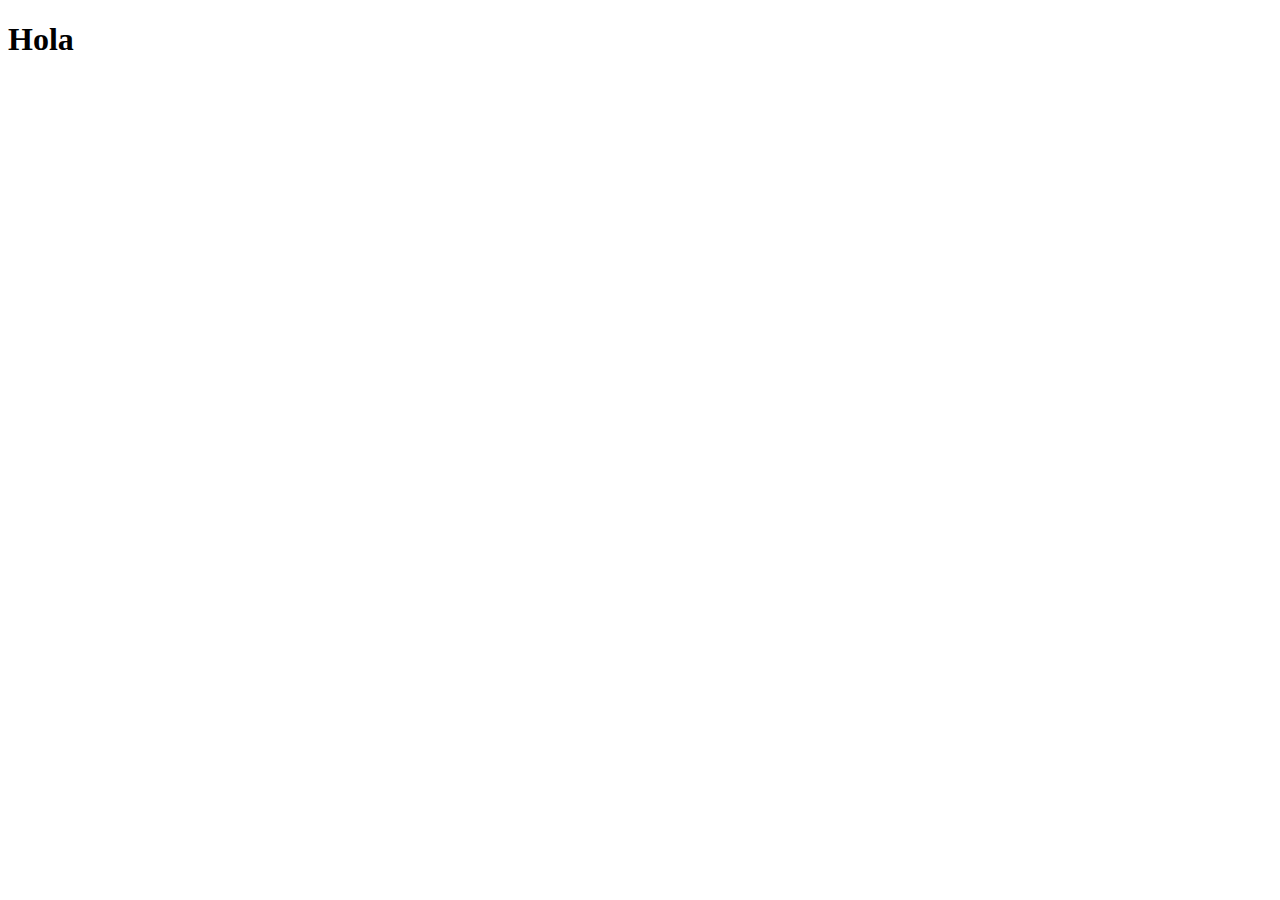
==== index.html @ 45579787 "Create index.html" ====
<!DOCTYPE html>
<html lang="es">
<head>
	<meta charset="UTF-8">
	<meta name="viewport" content="width=device-width, initial-scale=1.0">
	<title>ProtecoKFC</title>
</head>
<body>
	<h1>Hola</h1>
</body>
</html>
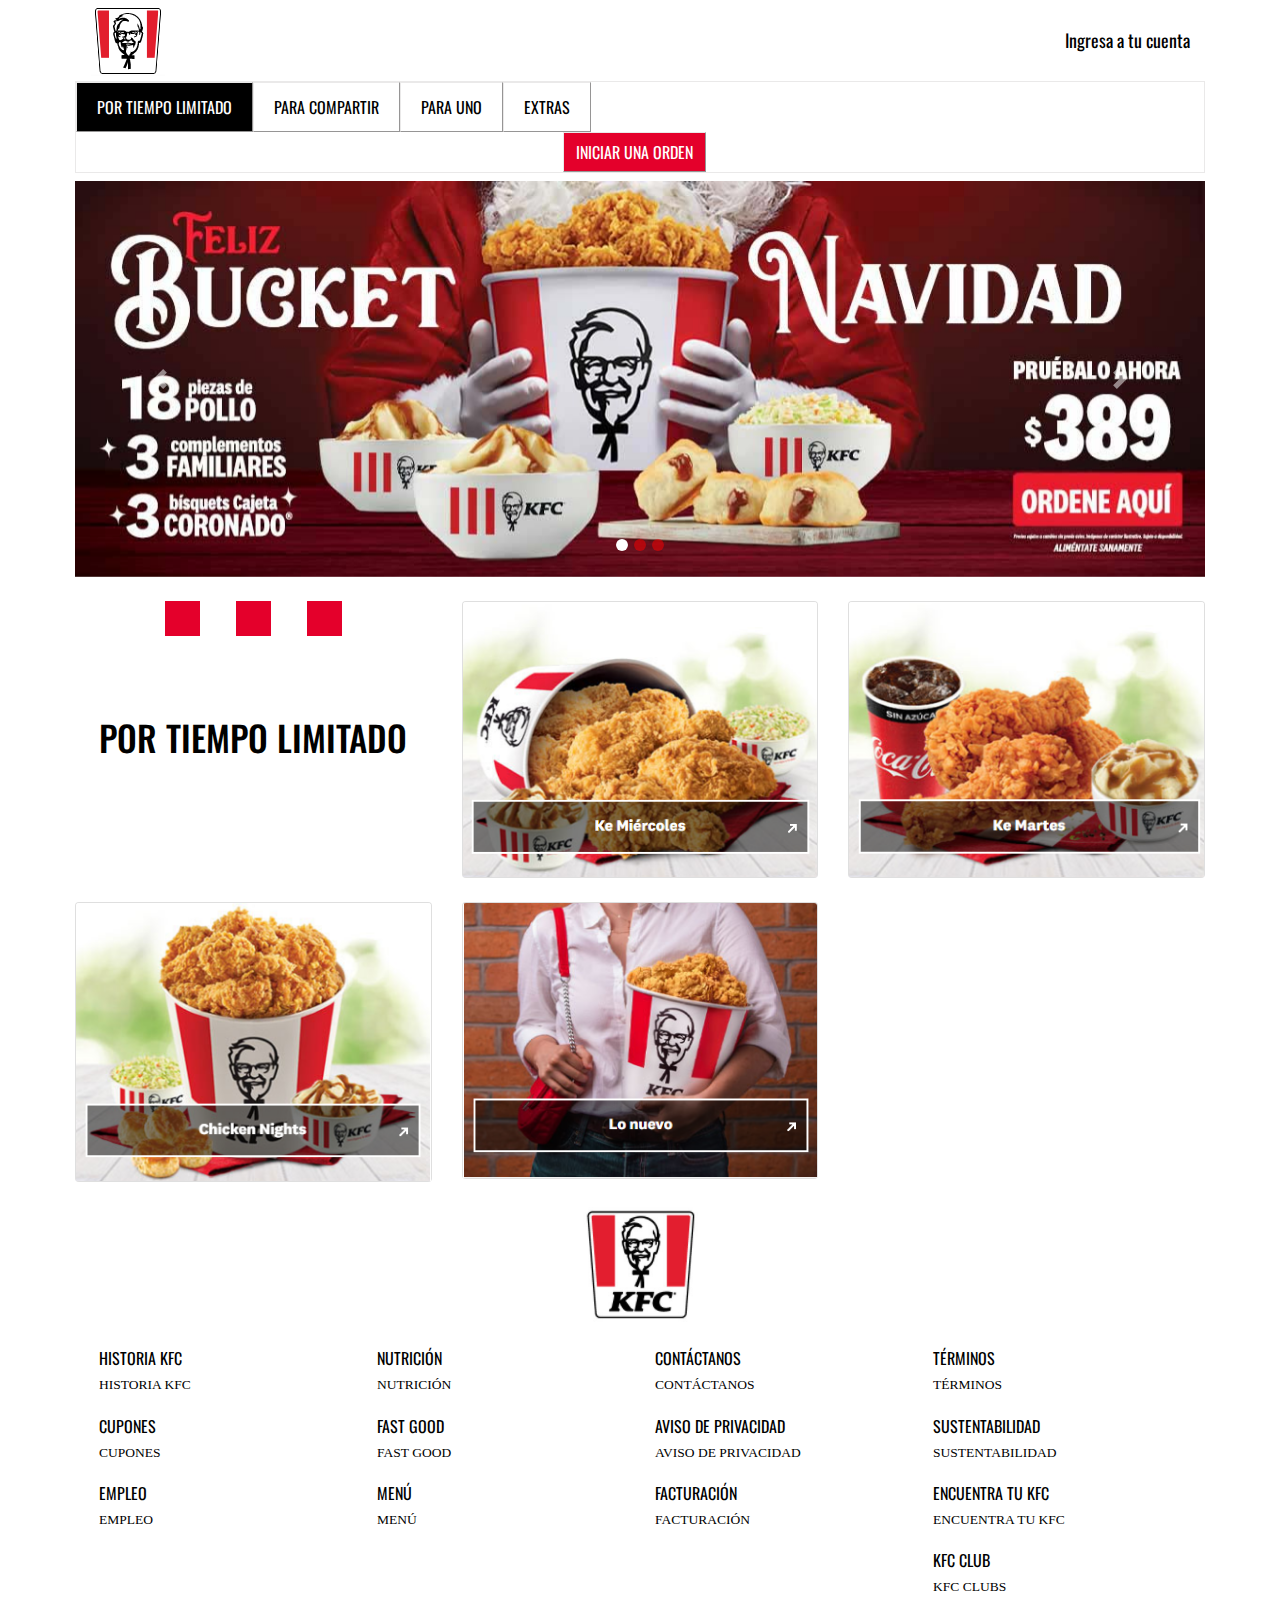
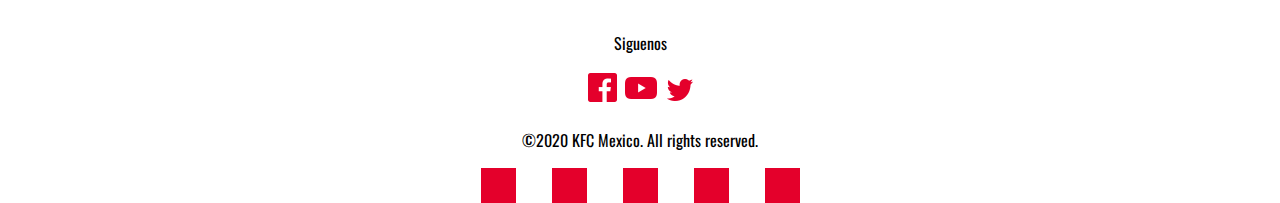
==== commit 48384098: "inicio" ====
--- a/index.html
+++ b/index.html
@@ -2,10 +2,229 @@
 <html lang="es">
 <head>
 	<meta charset="UTF-8">
-	<meta name="viewport" content="width=device-width, initial-scale=1.0">
-	<title>ProtecoKFC</title>
+	<meta name="viewport" content="width=device-width, initial-scale=1, shrink-to-fit=no">
+	<link rel="shortcut icon" href="img/kfc-i.jpg">
+	<title>¡Sabores KFC por tiempo limitado!</title>
+	<link rel="stylesheet" href="css/bootstrap.min.css">
+	<link rel="stylesheet" href="css/styles.css">
+	<link rel="stylesheet" href="css/mediaqueries.css">
+	<!-- fonts -->
+	<link rel="preconnect" href="https://fonts.gstatic.com">
+	<link href="https://fonts.googleapis.com/css2?family=Oswald:wght@500&display=swap" rel="stylesheet">
+	<!-- icons -->
+	<link href="https://fonts.googleapis.com/icon?family=Material+Icons" rel="stylesheet">
+
 </head>
-<body>
-	<h1>Hola</h1>
+<body class="body-index">
+	<header>
+		<nav class="navbar navbar-white bg-white p-0">
+		  <a class="navbar-brand" href="index.html">
+		  	<img class="logo" src="img/kfc-logo.png" alt="KFC Logo">
+		  </a>
+		  <a class="cuenta" href="formulario.html">
+		  	Ingresa a tu cuenta
+		  </a>
+		</nav>
+		<!-- Navbar 2 -->
+		<div class="navbar2-index">
+			<nav class="navbar navbar-light bg-white pl-0 pt-0 pb-0">
+			  <form class="container-fluid justify-content-start p-0">
+			  	<a href="index.html">
+			  		<button class="act" type="button">POR TIEMPO LIMITADO</button>
+			  	</a>
+			    <a href="https://kfc.com.mx/menu/para-compartir">
+			    	<button type="button">PARA COMPARTIR</button>
+			    </a>
+			    <a href="https://kfc.com.mx/menu/para-uno">
+			    	<button type="button">PARA UNO</button>
+			    </a>
+			    <a href="https://kfc.com.mx/menu/extras">
+			    	<button type="button">EXTRAS</button>
+			    </a>
+			    <a class="orden" href="orden.html">
+			    	<button type="button" class="btn-orden">INICIAR UNA ORDEN</button>
+			    </a>
+			  </form>
+			</nav>
+		</div>
+	</header>
+	<main>
+		<div id="carouselExampleInterval" class="carousel slide" data-ride="carousel">
+		  <div class="carousel-inner">
+		  	<ol class="carousel-indicators">
+		  	    <li data-bs-target="#carouselExampleCaptions" data-bs-slide-to="0" class="active"></li>
+		  	    <li data-bs-target="#carouselExampleCaptions" data-bs-slide-to="1"></li>
+		  	    <li data-bs-target="#carouselExampleCaptions" data-bs-slide-to="img/MegaBoxNavidad.jpg"></li>
+		  	</ol>
+		    <div class="carousel-item active" data-interval="3000">
+		    	<a href="https://kfc.com.mx/menu/por-tiempo-limitado/lo-nuevo/pqt-18-piezas-coronado/builder">
+		    		<img src="img/BucketNavidad.jpg" class="d-block w-100" alt="BucketNavidad">
+		    	</a>
+		    </div>
+		    <div class="carousel-item" data-interval="3000">
+		    	<a href="https://kfc.com.mx/menu/por-tiempo-limitado/lo-nuevo/pqt-18-coronado-pet/builder">
+		    		<img src="img/BucketNavidad.jpg" class="d-block w-100" alt="BucketNavidad">
+		    	</a>
+		    </div>
+		    <div class="carousel-item" data-interval="3000">
+		    	<a href="https://kfc.com.mx/menu/por-tiempo-limitado/lo-nuevo/megabox-navidad-pollo/builder">
+		    		<img src="img/MegaBoxNavidad.jpg" class="d-block w-100" alt="MegaBoxNavidad">
+		    	</a>
+		    </div>
+		  </div>
+		  <a class="carousel-control-prev" href="#carouselExampleInterval" role="button" data-slide="prev">
+		    <span class="carousel-control-prev-icon" aria-hidden="true"></span>
+		    <span class="sr-only">Previous</span>
+		  </a>
+		  <a class="carousel-control-next" href="#carouselExampleInterval" role="button" data-slide="next">
+		    <span class="carousel-control-next-icon" aria-hidden="true"></span>
+		    <span class="sr-only">Next</span>
+		  </a>
+		</div>
+		<div class="row row-cols-1 row-cols-md-2 row-cols-lg-3 mt-4">
+		  <div class="col-tmp">
+		    <div class="cajitas">
+		    	<div class="cajita-roja"></div>
+		    	<div class="cajita-roja"></div>
+		    	<div class="cajita-roja"></div>
+		    </div>
+		    <h1 class="tiempo">POR TIEMPO LIMITADO</h1>
+		  </div>
+		  <div class="col mb-4">
+		    <div class="card">
+		      <img src="img/ke-miercoles.png" class="card-img-top" alt="...">
+		    </div>
+		  </div>
+		  <div class="col mb-4">
+		    <div class="card">
+		      <img src="img/k-martes2.png" class="card-img-top" alt="...">
+		    </div>
+		  </div>
+		  <div class="col mb-4">
+		    <div class="card">
+		      <img src="img/chicken-nights.png" class="card-img-top" alt="...">
+		    </div>
+		  </div>
+		  <div class="col mb-4">
+		    <div class="card">
+		      <img src="img/lo-nuevo.png" class="card-img-top" alt="...">
+		    </div>
+		  </div>
+		</div>
+	</main>
+	<footer class="bg-white text-center text-lg-start">
+		<div>
+			<img src="img/kfc-footer.png" alt="kfc-pie-pagina">
+		</div>
+	  <!-- Grid container -->
+	  <div class="container p-4">
+	    <!--Grid row-->
+	    <div class="row">
+	      <!--Grid column-->
+	      <div class="col-lg-3 col-md-6 mb-4 mb-md-0">
+	        <ul class="list-unstyled mb-0">
+	          <li>
+	          	<p>HISTORIA KFC</p>
+	            <a href="https://kfc.com.mx/Historia-KFC">HISTORIA KFC</a>
+	          </li>
+	          <li>
+	          	<p>CUPONES</p>
+	            <a href="https://kfc.com.mx/Cupones">CUPONES</a>
+	          </li>
+	          <li>
+	          	<p>EMPLEO</p>
+	            <a href="https://kfc.com.mx/Empleo">EMPLEO</a>
+	          </li>
+	        </ul>
+	      </div>
+	      <!--Grid column-->
+
+	      <!--Grid column-->
+	      <div class="col-lg-3 col-md-6 mb-4 mb-md-0">
+	        <ul class="list-unstyled">
+	          <li>
+	          	<p>NUTRICIÓN</p>
+	            <a href="https://kfc.com.mx/Nutricion">NUTRICIÓN</a>
+	          </li>
+	          <li>
+	          	<p>FAST GOOD</p>
+	            <a href="https://kfc.com.mx/Fast-Good">FAST GOOD</a>
+	          </li>
+	          <li>
+	          	<p>MENÚ</p>
+	            <a href="https://kfc.com.mx/Menu-kfc">MENÚ</a>
+	          </li>
+	        </ul>
+	      </div>
+	      <!--Grid column-->
+
+	      <!--Grid column-->
+	      <div class="col-lg-3 col-md-6 mb-4 mb-md-0">
+	        <ul class="list-unstyled mb-0">
+	          <li>
+	          	<p>CONTÁCTANOS</p>
+	            <a href="https://kfc.com.mx/contact-us">CONTÁCTANOS</a>
+	          </li>
+	          <li>
+	          	<p>AVISO DE PRIVACIDAD</p>
+	            <a href="https://kfc.com.mx/Aviso-de-privacidad">AVISO DE PRIVACIDAD</a>
+	          </li>
+	          <li>
+	          	<p>FACTURACIÓN</p>
+	            <a href="https://kfc.com.mx/Facturacion">FACTURACIÓN</a>
+	          </li>
+	        </ul>
+	      </div>
+	      <!--Grid column-->
+
+	      <!--Grid column-->
+	      <div class="col-lg-3 col-md-6 mb-4 mb-md-0">
+	        <ul class="list-unstyled">
+	          <li>
+	          	<p>TÉRMINOS</p>
+	            <a href="https://kfc.com.mx/Terminos-and-condiciones">TÉRMINOS</a>
+	          </li>
+	          <li>
+	          	<p>SUSTENTABILIDAD</p>
+	            <a href="https://kfc.com.mx/Sustentabilidad">SUSTENTABILIDAD</a>
+	          </li>
+	          <li>
+	          	<p>ENCUENTRA TU KFC</p>
+	            <a href="https://kfc.com.mx/find-a-kfc">ENCUENTRA TU KFC</a>
+	          </li>
+	          <li>
+	          	<p>KFC CLUB</p>
+	            <a href="https://kfc.com.mx/Plan-de-lealtad">KFC CLUBS</a>
+	          </li>
+	        </ul>
+	      </div>
+	    </div>
+	    <p>Siguenos</p>
+	    <a href="https://www.facebook.com/KFCMexico">
+	    	<img src="img/fb-icon.png" alt="">
+	    </a>
+	    <a href="https://www.youtube.com/user/MexicoKFC">
+	    	<img src="img/yt-icon.png" alt="">
+	    </a>
+	    <a href="https://twitter.com/KFC_MEXICO">
+	    	<img src="img/tw-icon.png" alt="">
+	    </a>
+	  </div>
+	  <div class="text-center p-0">
+	    <p>©2020 KFC Mexico. All rights reserved.</p>
+	  </div>
+	  <div class="cajitas">
+	  	<div class="cajita-roja"></div>
+	  	<div class="cajita-roja"></div>
+	  	<div class="cajita-roja"></div>
+	  	<div class="cajita-roja"></div>
+	  	<div class="cajita-roja"></div>
+	  </div>
+
+	  
+	</footer>
 </body>
-</html>
+<script src="js/jquery.js"></script>
+<script src="js/bootstrap.min.js"></script>
+<script src="js/app.js"></script>
+</html>--- a/css/styles.css
+++ b/css/styles.css
@@ -0,0 +1,205 @@
+*{
+	padding: 0px;
+	padding-left: 0px;
+	margin: 0;
+	box-sizing: border-box;
+	font-family: 'Oswald', sans-serif;
+	color: black;
+}
+
+.body-index{
+	padding-left: 75px;
+	padding-right: 75px;
+}
+
+.logo{
+	padding-left: 16px;
+}
+
+a{
+	color: black;
+}
+
+a:hover{ 
+	color: #E4002B; 
+	text-decoration: none;
+}
+
+button:hover{ 
+	color: #E4002B;
+}
+
+.act:hover{ 
+	color: white;
+}
+
+.btn-orden:hover{
+	color: white;
+}
+
+h1{
+	margin-top: 25px;
+	text-align: center;
+	font-size: 25px;
+}
+
+button{
+	margin-left: 0px;
+	border-width: 0.1px;
+	border-radius: 0px; 
+	background-color: white;
+	padding: 10px 20px;
+	border-color: #EAE9E9;
+	height: 50px;
+
+}
+
+.orden{
+	padding-left: 487px;
+}
+
+.btn-orden{
+	height: 40px;
+	background-color: #E4002B;
+	color: white;
+	text-align: center;
+	padding: 5px 12px; 
+}
+
+.navbar2-index{
+	box-sizing: border-box;
+	margin-left: 0px;
+	margin-bottom: 8px;
+	padding-top: 0px;
+	border: solid #EAE9E9;
+	border-width: 0.4px;
+}
+
+.act{
+	background-color: black;
+	color: white;
+}
+
+.cuenta{
+	padding-right: 15px;
+	font-size: 18px;
+}
+
+.carousel-indicators li{
+	background-color: red;
+	width: 12px;
+	height: 12px;
+	border-radius: 100%;
+}
+
+.carousel-indicators .active{
+	background-color: white;
+}
+
+.tiempo{
+	padding-top: 55px;
+	font-size: 35px;
+}
+
+
+.bg-dark{
+	background-color: #000 !important;
+}
+
+
+.navbar-nav .active a{
+	color:red !important;
+}
+
+
+.containerF{
+	box-shadow: 0px 5px 8px 1px #D2D2D2;
+	margin-left: 75px;
+	padding-left: 16px;
+	width: 1199px;
+	height: 79px; 
+}
+
+.containerF.cuenta{
+	padding-left: 100px; 
+}
+
+.registro{
+	width: 440px;/*Dimensiones*/
+	background: white;
+	margin: auto;
+	margin-top: 25px;
+	color: white;
+	text-align: center;
+}
+
+.registro p{
+	text-align: right;
+}
+
+#o{
+	text-align: center;
+}
+
+.list-unstyled li{
+	text-align: left;
+	padding-bottom: 18px;
+}
+
+.list-unstyled a{
+	font-size: 13.5px;
+	font-family: 'Noto Serif', serif;
+}
+
+.list-unstyled p{
+	padding: 0px;
+	margin: 0px;
+}
+
+input{
+	width: 440px;
+	height: 60px;
+	border-radius: 4px;
+	margin-bottom: 5px;
+	background: #F8F8F8;
+	font-size: 15px;
+	color: black;
+	font-family: 'Noto Serif', serif;
+	font-weight: bold;
+}
+
+input[type = "submit"]{
+	font-weight: normal;
+	border:none;
+	border-radius: 4px;
+	margin-bottom: 5px;
+	color: white;
+	background:  #E4002B;
+	padding: 5px;
+	font-size: 18px;
+	font-family: 'Anton', sans-serif;
+}
+
+.control{
+	padding: 10px; /*Espacio entre Texto y los bordes de la casilla*/
+	border-radius: 4px;
+	margin-bottom: 16px;
+	border: 2px solid #D8D4D4;
+	color: black;
+}
+
+
+.cajitas{
+	height: 35px;
+	display: flex;
+	flex-direction: row;
+	justify-content: center;
+	 
+}
+
+.cajita-roja{
+	background-color: #E4002B;
+	height: auto;
+	width: 35px;
+	margin: 0px 18px;
+}--- a/css/mediaqueries.css
+++ b/css/mediaqueries.css
@@ -0,0 +1,26 @@
+/* Extra small devices (portrait phones, less than 576px
+No media query for `xs` since this is the default in Bootstrap*/
+body{
+	font-size: 1.5rem;
+}
+
+/* Small devices (landscape phones, 576px and up)*/
+@media (min-width: 576px) { 
+	body{
+		font-size: 
+	}
+}
+
+/* Medium devices (tablets, 768px and up)*/
+@media (min-width: 768px) { 
+
+	body{
+		font-size: 1rem;
+	}
+}
+
+/* Large devices (desktops, 992px and up)*/
+@media (min-width: 992px) { ... }
+
+ /*Extra large devices (large desktops, 1200px and up)*/
+@media (min-width: 1200px) { ... }